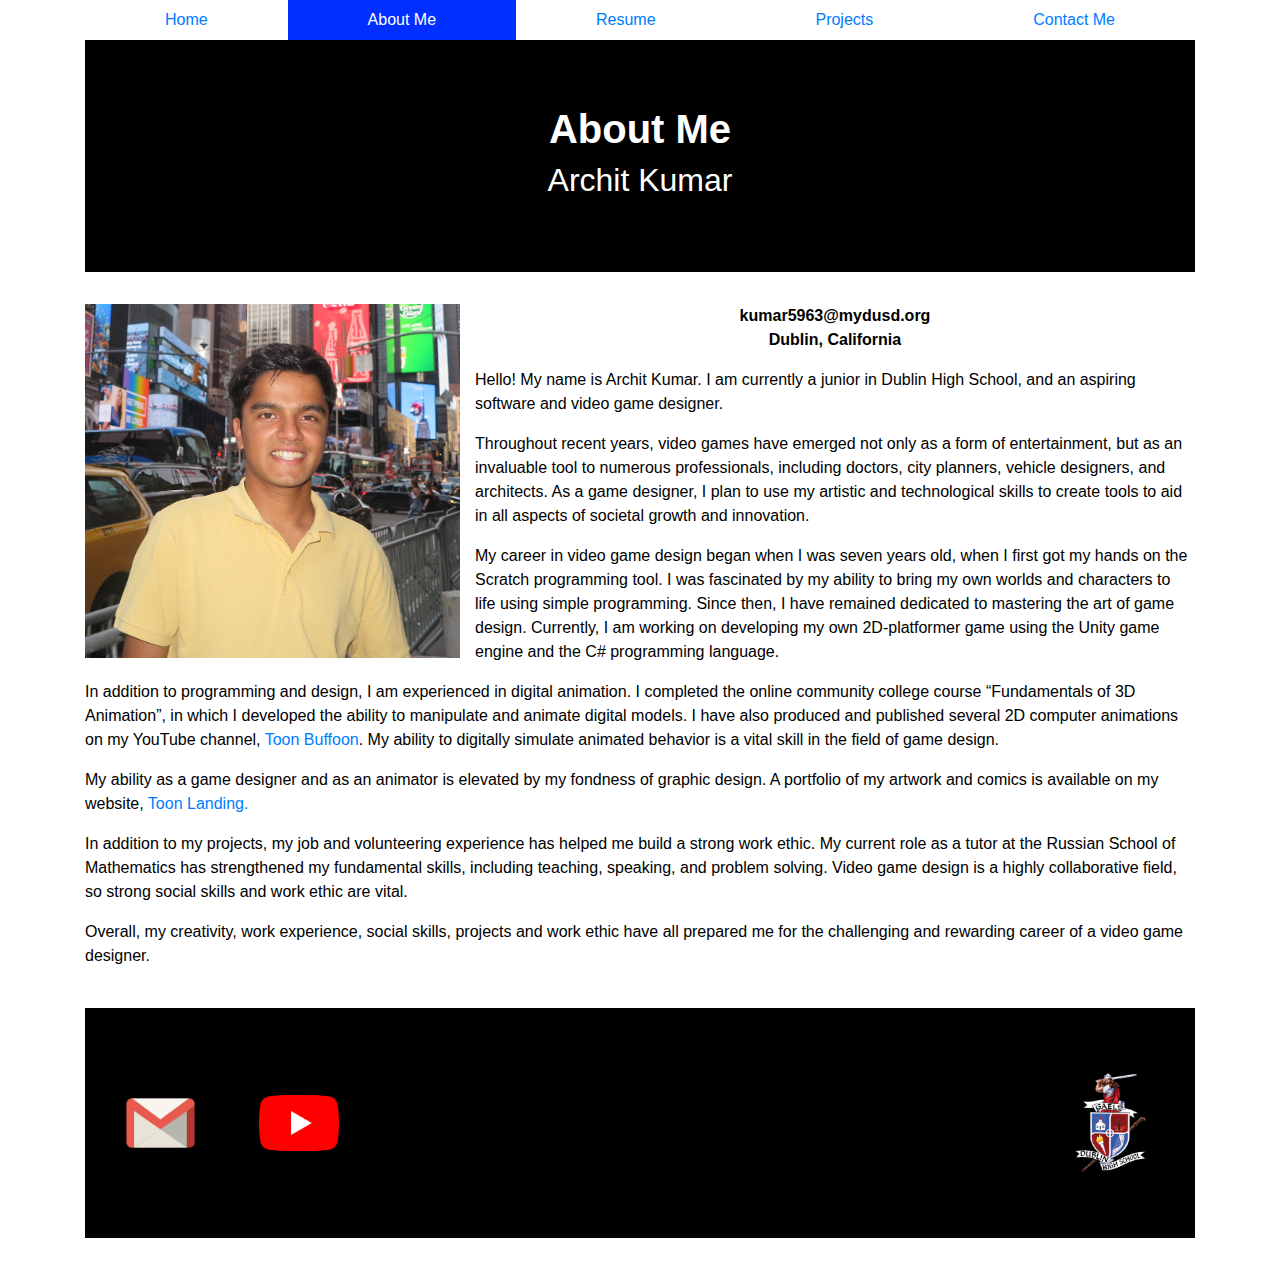
==== Kumar_AboutMe.html @ e9b70eb0 "Updated Resume" ====
<!DOCTYPE html>
<html>
<head>
  <link href="./Bootstrap_4.3.1/css/bootstrap.css" rel="stylesheet type="text.css">
</head>

<!--Creates a container for all of the content on the page-->
<div class="container" />

<body>

  <!--following code is from getbootstrap.com - Navs - Fill and Justify (https://getbootstrap.com/docs/4.3/components/navs/). This creates a navigation bar for my page-->
  <ul class="nav nav-pills nav-fill">
    <li class="nav-item">
      <a class="nav-link" href="index.html">Home</a>
    </li>
    <li class="nav-item">
      <a class="nav-link active" href="Kumar_AboutMe.html">About Me</a>
    </li>
    <li class="nav-item">
      <a class="nav-link" href="Kumar_Resume.html">Resume</a>
    </li>
    <li class="nav-item">
      <a class="nav-link" href="Kumar_Projects.html">Projects</a>
    </li>
    <li class="nav-item">
      <a class="nav-link" href="Kumar_ContactMe.html">Contact Me</a>
    </li>
  </ul>

  <!--following code is from getbootstrap.com - Jumbotrons - Fluid Jumbotron-->
  <div class="jumbotron jumbotron-fluid">
    <div class="container BannerText home-page-header">
      <h1><strong>About Me</strong></h1>
      <h2>Archit Kumar</h2>
    </div>
  </div>

  <img src="./Images/Archit.jpeg" class="AboutMePic" width="375" />

  <p class="contactinfo">kumar5963@mydusd.org</br>Dublin, California</p>

  <p>Hello! My name is Archit Kumar. I am currently a junior in Dublin High School, and an aspiring software and video game designer. </p>

  <p>Throughout recent years, video games have emerged not only as a form of entertainment, but as an invaluable tool to numerous professionals, including doctors, city planners, vehicle designers, and architects. As a game designer, I plan to use my artistic and technological skills to create tools to aid in all aspects of societal growth and innovation.</p>

  <p>My career in video game design began when I was seven years old, when I first got my hands on the Scratch programming tool. I was fascinated by my ability to bring my own worlds and characters to life using simple programming. Since then, I have remained dedicated to mastering the art of game design. Currently, I am working on developing my own 2D-platformer game using the Unity game engine and the C# programming language.</p>

  <p>In addition to programming and design, I am experienced in digital animation. I completed the online community college course “Fundamentals of 3D Animation”, in which I developed the ability to manipulate and animate digital models. I have also produced and published several 2D computer animations on my YouTube channel, <a href="https://www.youtube.com/channel/UCGNcKt-GpncchY4-xi8t6jw" target="blank">Toon Buffoon</a>. My ability to digitally simulate animated behavior is a vital skill in the field of game design.</p>
  
  <p>My ability as a game designer and as an animator is elevated by my fondness of graphic design. A portfolio of my artwork and comics is available on my website, <a href="https://toonlanding.weebly.com" target="_blank">Toon Landing.</a></p>


  <p>In addition to my projects, my job and volunteering experience has helped me build a strong work ethic. My current role as a tutor at the Russian School of Mathematics has strengthened my fundamental skills, including teaching, speaking, and problem solving. Video game design is a highly collaborative field, so strong social skills and work ethic are vital. </p>

  <p>Overall, my creativity, work experience, social skills, projects and work ethic have all prepared me for the challenging and rewarding career of a video game designer.</p>

  </br>
  
  <!--Following code from: https://getbootstrap.com/docs/4.3/components/jumbotron/ -->
  <div class="jumbotron jumbotron-fluid">
    <div class="container">
      <a href="mailto:kumar5963@mydusd.org" target="_blank"><img src="./Images/gmail.png" height="50" class="email-button"/></a>
      <a href="https://www.youtube.com/channel/UCGNcKt-GpncchY4-xi8t6jw" target="_blank"><img src="./Images/youtube.png" height="100" class="instagram"" /></a>
      <img src="./Images/DHS2.png" class="dhs" height="100" />
    </div>
  </div>

<!--Ends the div that wraps up all the page content-->
</div>

</body>
</html>
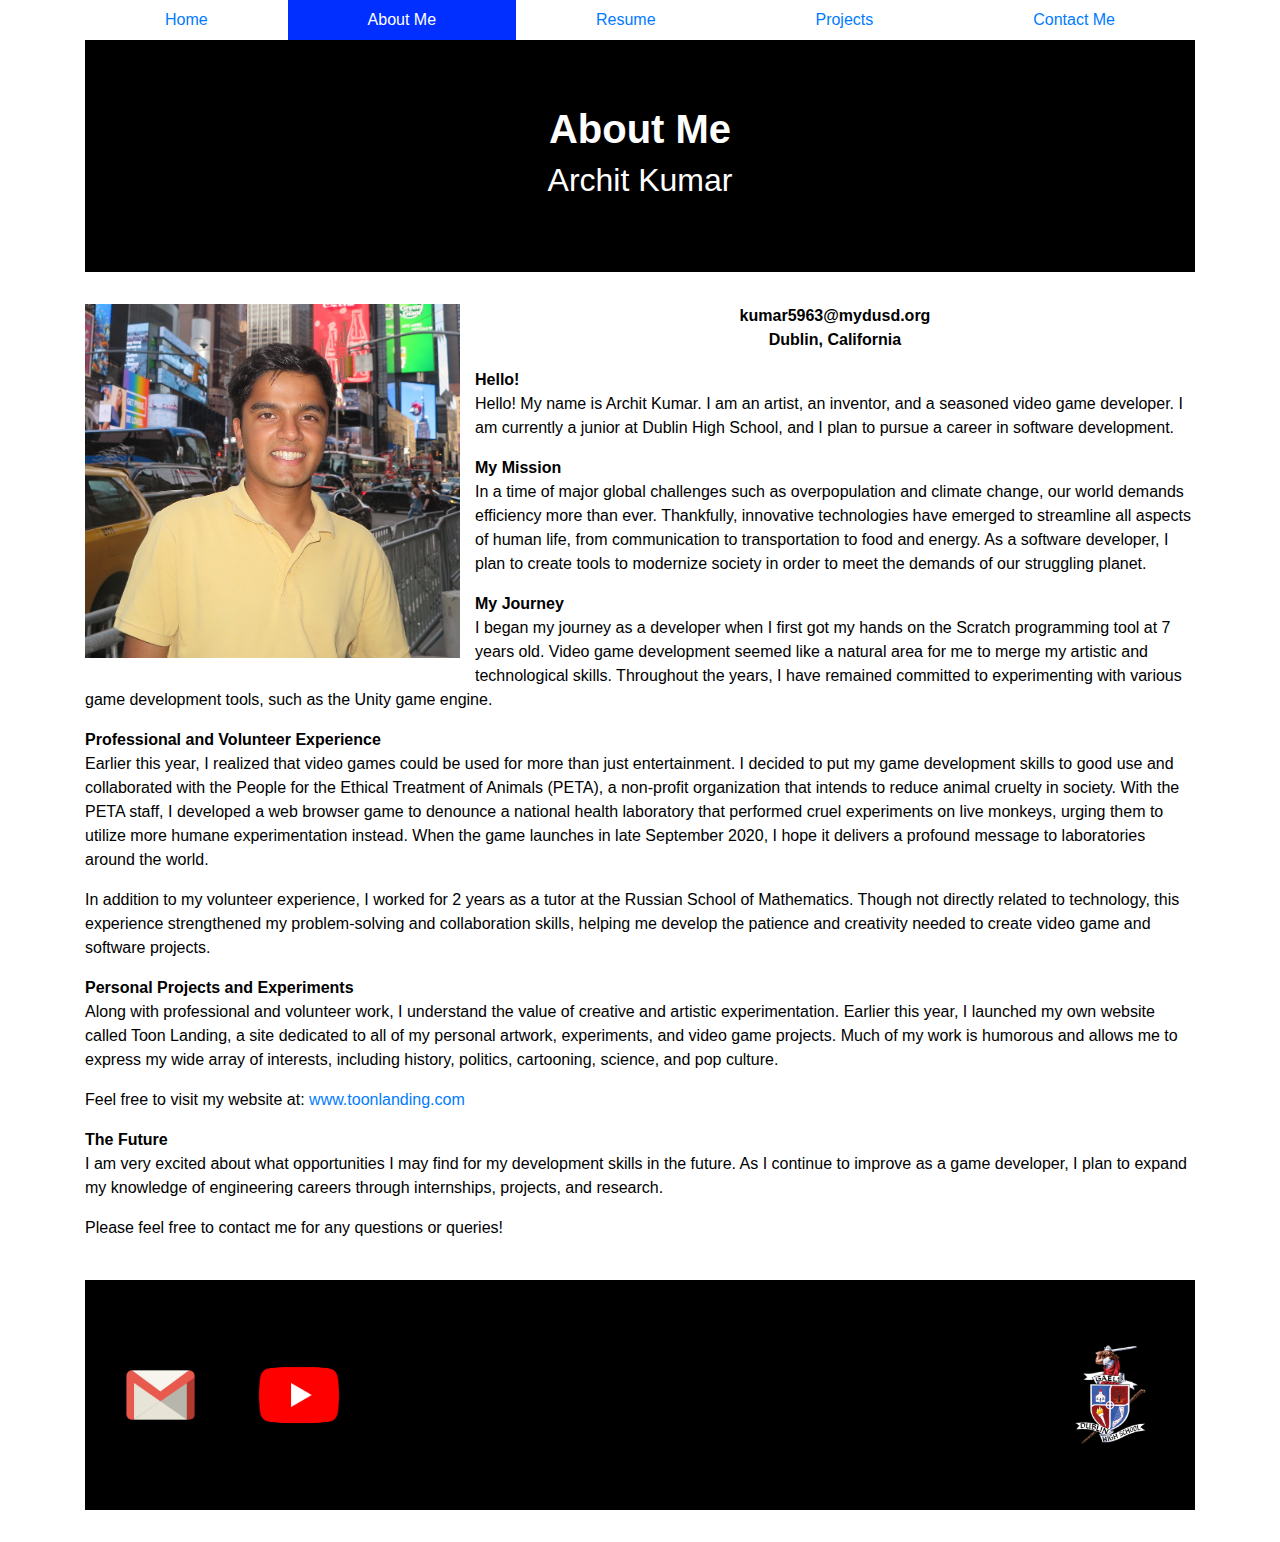
==== commit c187317c: "Updated About Me description" ====
--- a/Kumar_AboutMe.html
+++ b/Kumar_AboutMe.html
@@ -40,20 +40,27 @@
 
   <p class="contactinfo">kumar5963@mydusd.org</br>Dublin, California</p>
 
-  <p>Hello! My name is Archit Kumar. I am currently a junior in Dublin High School, and an aspiring software and video game designer. </p>
+  <strong>Hello!</strong>
+  <p>Hello! My name is Archit Kumar. I am an artist, an inventor, and a seasoned video game developer. I am currently a junior at Dublin High School, and I plan to pursue a career in software development.</p>
 
-  <p>Throughout recent years, video games have emerged not only as a form of entertainment, but as an invaluable tool to numerous professionals, including doctors, city planners, vehicle designers, and architects. As a game designer, I plan to use my artistic and technological skills to create tools to aid in all aspects of societal growth and innovation.</p>
+  <strong>My Mission</strong>
+  <p>In a time of major global challenges such as overpopulation and climate change, our world demands efficiency more than ever. Thankfully, innovative technologies have emerged to streamline all aspects of human life, from communication to transportation to food and energy. As a software developer, I plan to create tools to modernize society in order to meet the demands of our struggling planet.</p>
 
-  <p>My career in video game design began when I was seven years old, when I first got my hands on the Scratch programming tool. I was fascinated by my ability to bring my own worlds and characters to life using simple programming. Since then, I have remained dedicated to mastering the art of game design. Currently, I am working on developing my own 2D-platformer game using the Unity game engine and the C# programming language.</p>
+  <strong>My Journey</strong>
+  <p>I began my journey as a developer when I first got my hands on the Scratch programming tool at 7 years old. Video game development seemed like a natural area for me to merge my artistic and technological skills. Throughout the years, I have remained committed to experimenting with various game development tools, such as the Unity game engine. </p>
 
-  <p>In addition to programming and design, I am experienced in digital animation. I completed the online community college course “Fundamentals of 3D Animation”, in which I developed the ability to manipulate and animate digital models. I have also produced and published several 2D computer animations on my YouTube channel, <a href="https://www.youtube.com/channel/UCGNcKt-GpncchY4-xi8t6jw" target="blank">Toon Buffoon</a>. My ability to digitally simulate animated behavior is a vital skill in the field of game design.</p>
+  <strong>Professional and Volunteer Experience</strong>
+  <p>Earlier this year, I realized that video games could be used for more than just entertainment. I decided to put my game development skills to good use and collaborated with the People for the Ethical Treatment of Animals (PETA), a non-profit organization that intends to reduce animal cruelty in society. With the PETA staff, I developed a web browser game to denounce a national health laboratory that performed cruel experiments on live monkeys, urging them to utilize more humane experimentation instead. When the game launches in late September 2020, I hope it delivers a profound message to laboratories around the world. </p>
+
+  <p>In addition to my volunteer experience, I worked for 2 years as a tutor at the Russian School of Mathematics. Though not directly related to technology, this experience strengthened my problem-solving and collaboration skills, helping me develop the patience and creativity needed to create video game and software projects.</p>
   
-  <p>My ability as a game designer and as an animator is elevated by my fondness of graphic design. A portfolio of my artwork and comics is available on my website, <a href="https://toonlanding.weebly.com" target="_blank">Toon Landing.</a></p>
+  <strong>Personal Projects and Experiments</strong>
+  <p>Along with professional and volunteer work, I understand the value of creative and artistic experimentation. Earlier this year, I launched my own website called Toon Landing, a site dedicated to all of my personal artwork, experiments, and video game projects. Much of my work is humorous and allows me to express my wide array of interests, including history, politics, cartooning, science, and pop culture.</p>
+  <p>Feel free to visit my website at: <a href="http://toonlanding.com">www.toonlanding.com</a></p>
 
-
-  <p>In addition to my projects, my job and volunteering experience has helped me build a strong work ethic. My current role as a tutor at the Russian School of Mathematics has strengthened my fundamental skills, including teaching, speaking, and problem solving. Video game design is a highly collaborative field, so strong social skills and work ethic are vital. </p>
-
-  <p>Overall, my creativity, work experience, social skills, projects and work ethic have all prepared me for the challenging and rewarding career of a video game designer.</p>
+  <strong>The Future</strong>
+  <p>I am very excited about what opportunities I may find for my development skills in the future. As I continue to improve as a game developer, I plan to expand my knowledge of engineering careers through internships, projects, and research.</p>
+  <p>Please feel free to contact me for any questions or queries!</p> 
 
   </br>
   
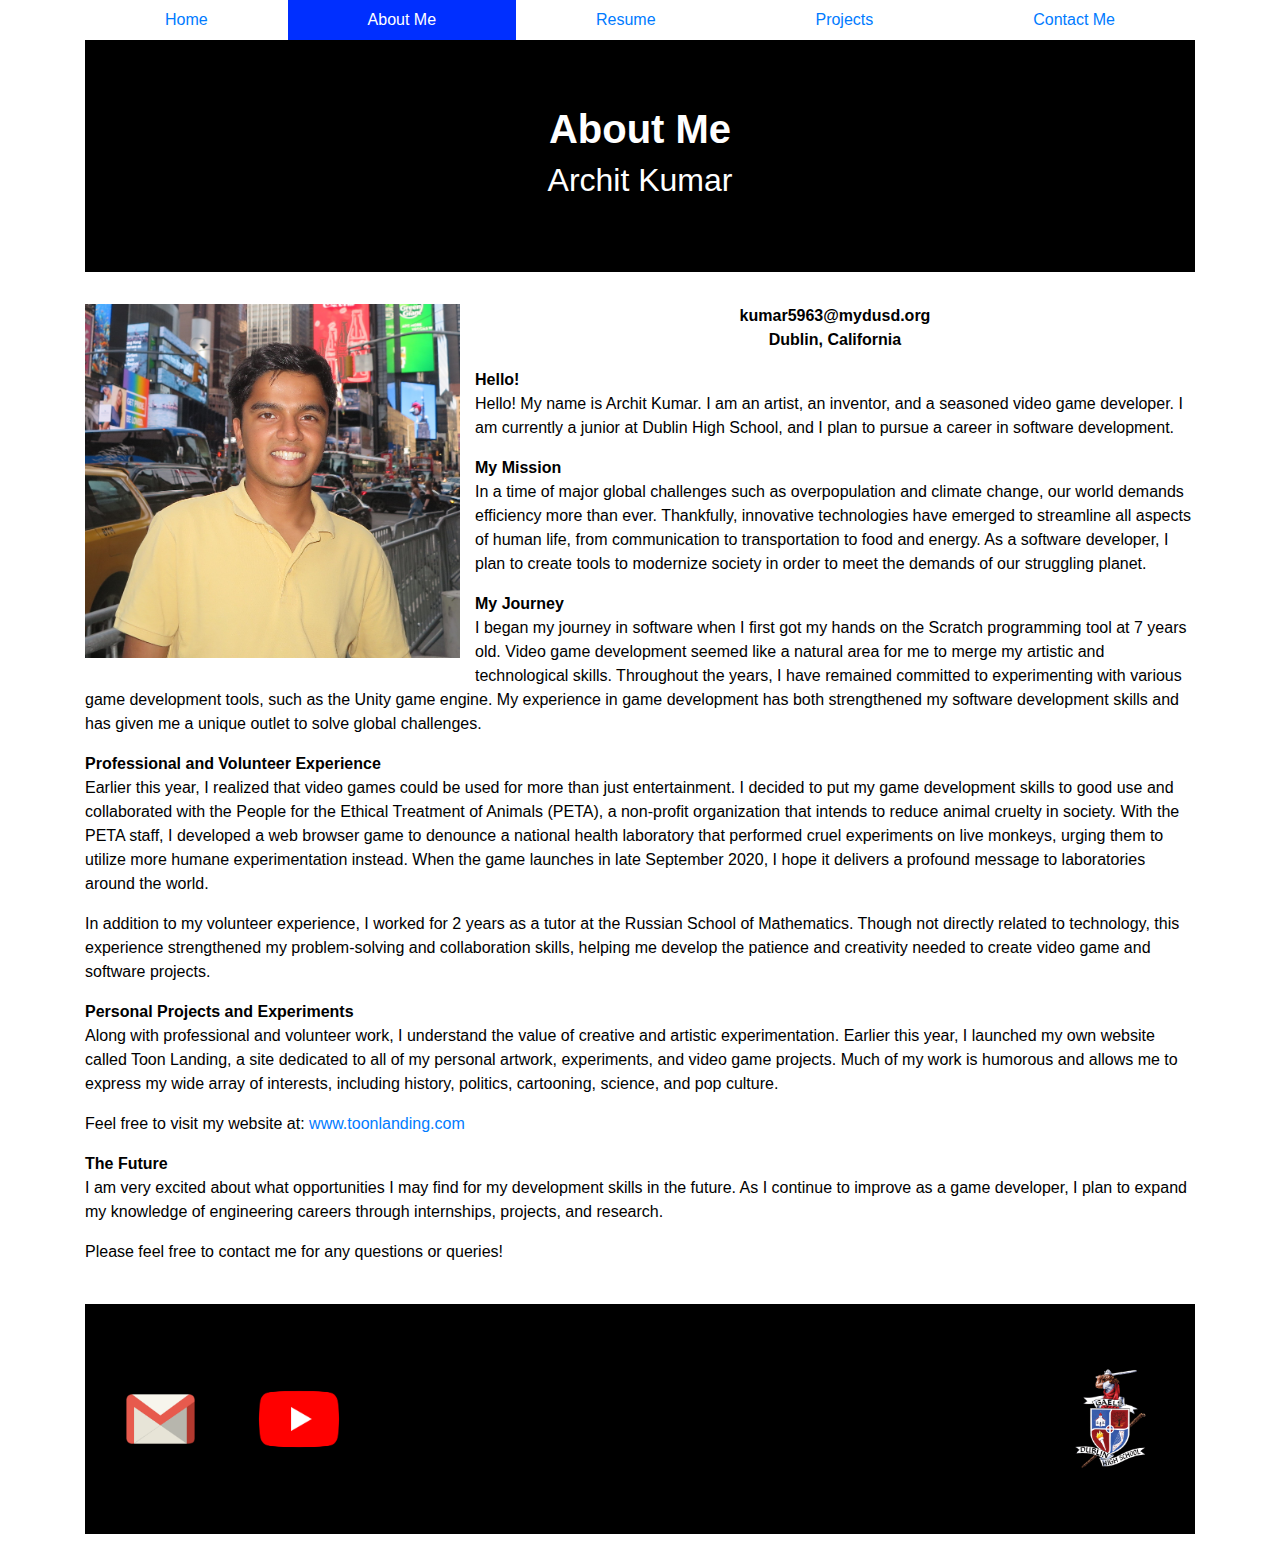
==== commit 39aeea19: "Minor tweaks to About me" ====
--- a/Kumar_AboutMe.html
+++ b/Kumar_AboutMe.html
@@ -47,7 +47,7 @@
   <p>In a time of major global challenges such as overpopulation and climate change, our world demands efficiency more than ever. Thankfully, innovative technologies have emerged to streamline all aspects of human life, from communication to transportation to food and energy. As a software developer, I plan to create tools to modernize society in order to meet the demands of our struggling planet.</p>
 
   <strong>My Journey</strong>
-  <p>I began my journey as a developer when I first got my hands on the Scratch programming tool at 7 years old. Video game development seemed like a natural area for me to merge my artistic and technological skills. Throughout the years, I have remained committed to experimenting with various game development tools, such as the Unity game engine. </p>
+  <p>I began my journey in software when I first got my hands on the Scratch programming tool at 7 years old. Video game development seemed like a natural area for me to merge my artistic and technological skills. Throughout the years, I have remained committed to experimenting with various game development tools, such as the Unity game engine. My experience in game development has both strengthened my software development skills and has given me a unique outlet to solve global challenges.</p>
 
   <strong>Professional and Volunteer Experience</strong>
   <p>Earlier this year, I realized that video games could be used for more than just entertainment. I decided to put my game development skills to good use and collaborated with the People for the Ethical Treatment of Animals (PETA), a non-profit organization that intends to reduce animal cruelty in society. With the PETA staff, I developed a web browser game to denounce a national health laboratory that performed cruel experiments on live monkeys, urging them to utilize more humane experimentation instead. When the game launches in late September 2020, I hope it delivers a profound message to laboratories around the world. </p>
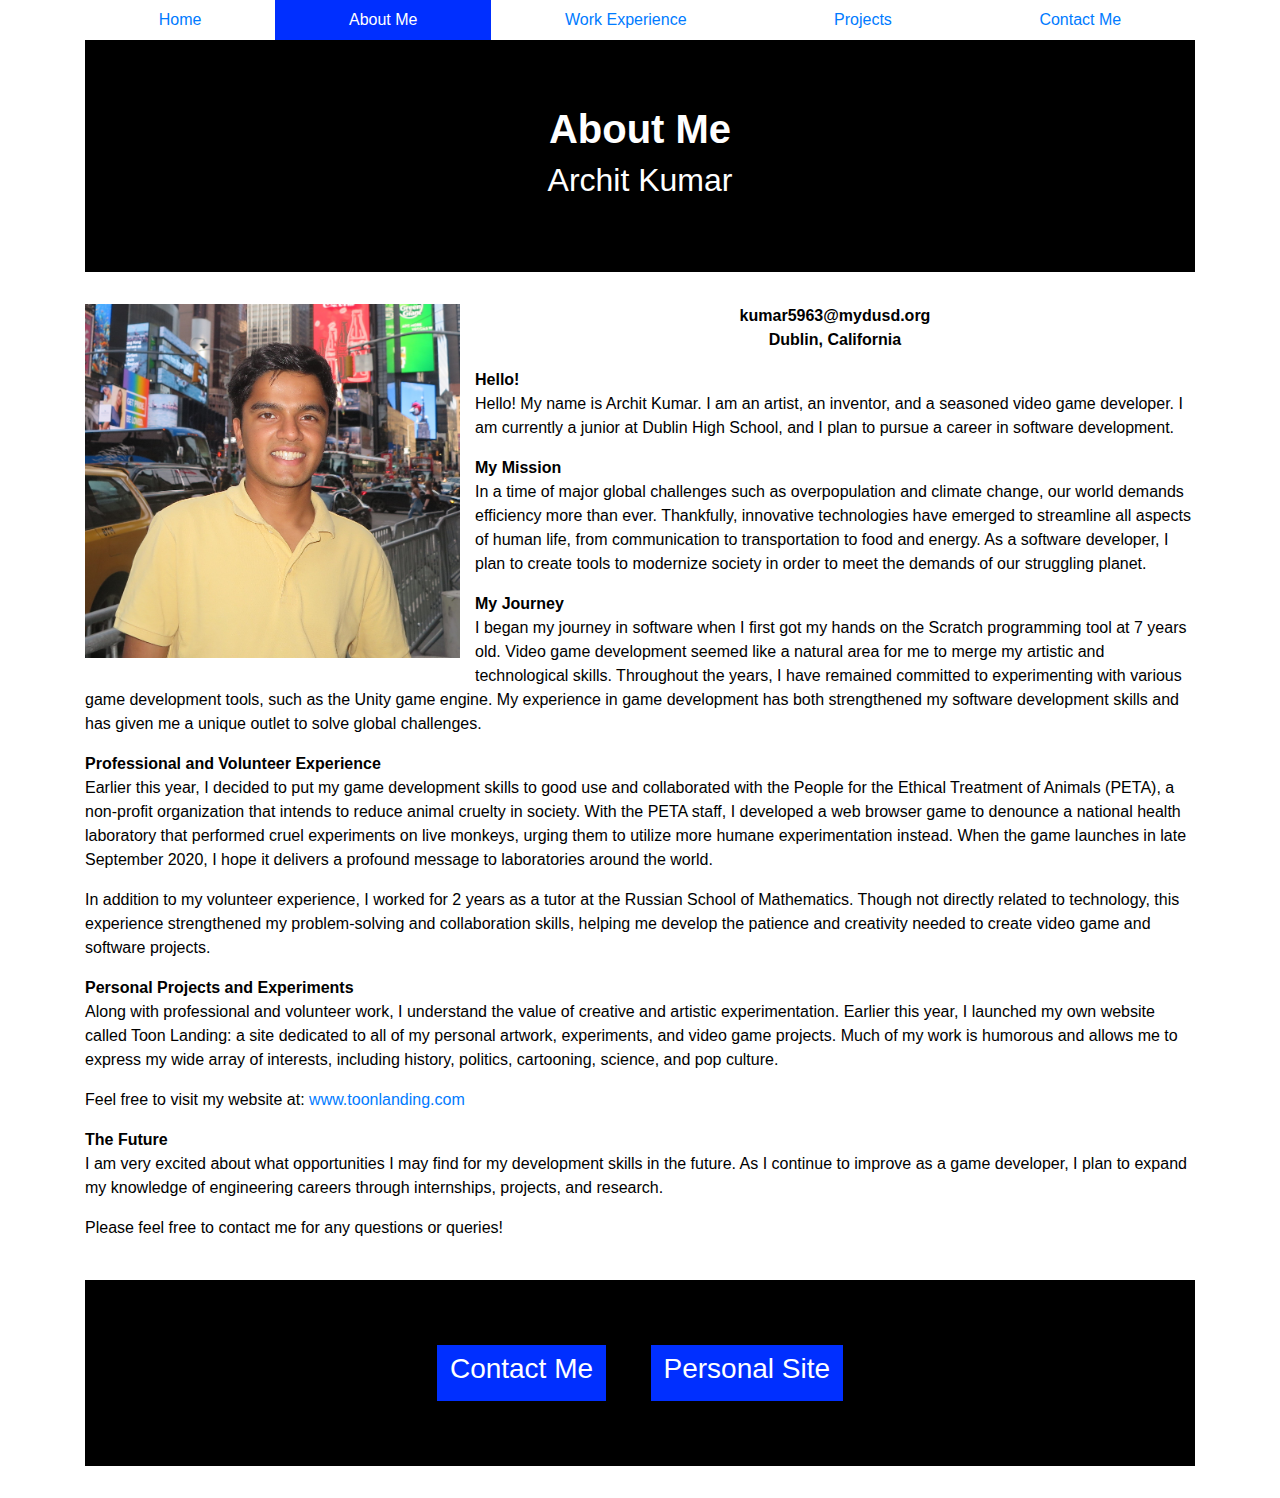
==== commit f634f426: "Updated Footer" ====
--- a/Kumar_AboutMe.html
+++ b/Kumar_AboutMe.html
@@ -18,7 +18,7 @@
       <a class="nav-link active" href="Kumar_AboutMe.html">About Me</a>
     </li>
     <li class="nav-item">
-      <a class="nav-link" href="Kumar_Resume.html">Resume</a>
+      <a class="nav-link" href="Kumar_Resume.html">Work Experience</a>
     </li>
     <li class="nav-item">
       <a class="nav-link" href="Kumar_Projects.html">Projects</a>
@@ -50,13 +50,13 @@
   <p>I began my journey in software when I first got my hands on the Scratch programming tool at 7 years old. Video game development seemed like a natural area for me to merge my artistic and technological skills. Throughout the years, I have remained committed to experimenting with various game development tools, such as the Unity game engine. My experience in game development has both strengthened my software development skills and has given me a unique outlet to solve global challenges.</p>
 
   <strong>Professional and Volunteer Experience</strong>
-  <p>Earlier this year, I realized that video games could be used for more than just entertainment. I decided to put my game development skills to good use and collaborated with the People for the Ethical Treatment of Animals (PETA), a non-profit organization that intends to reduce animal cruelty in society. With the PETA staff, I developed a web browser game to denounce a national health laboratory that performed cruel experiments on live monkeys, urging them to utilize more humane experimentation instead. When the game launches in late September 2020, I hope it delivers a profound message to laboratories around the world. </p>
+  <p>Earlier this year, I decided to put my game development skills to good use and collaborated with the People for the Ethical Treatment of Animals (PETA), a non-profit organization that intends to reduce animal cruelty in society. With the PETA staff, I developed a web browser game to denounce a national health laboratory that performed cruel experiments on live monkeys, urging them to utilize more humane experimentation instead. When the game launches in late September 2020, I hope it delivers a profound message to laboratories around the world. </p>
 
   <p>In addition to my volunteer experience, I worked for 2 years as a tutor at the Russian School of Mathematics. Though not directly related to technology, this experience strengthened my problem-solving and collaboration skills, helping me develop the patience and creativity needed to create video game and software projects.</p>
   
   <strong>Personal Projects and Experiments</strong>
-  <p>Along with professional and volunteer work, I understand the value of creative and artistic experimentation. Earlier this year, I launched my own website called Toon Landing, a site dedicated to all of my personal artwork, experiments, and video game projects. Much of my work is humorous and allows me to express my wide array of interests, including history, politics, cartooning, science, and pop culture.</p>
-  <p>Feel free to visit my website at: <a href="http://toonlanding.com">www.toonlanding.com</a></p>
+  <p>Along with professional and volunteer work, I understand the value of creative and artistic experimentation. Earlier this year, I launched my own website called Toon Landing: a site dedicated to all of my personal artwork, experiments, and video game projects. Much of my work is humorous and allows me to express my wide array of interests, including history, politics, cartooning, science, and pop culture.</p>
+  <p>Feel free to visit my website at: <a href="http://toonlanding.com" target="_blank">www.toonlanding.com</a></p>
 
   <strong>The Future</strong>
   <p>I am very excited about what opportunities I may find for my development skills in the future. As I continue to improve as a game developer, I plan to expand my knowledge of engineering careers through internships, projects, and research.</p>
@@ -66,12 +66,11 @@
   
   <!--Following code from: https://getbootstrap.com/docs/4.3/components/jumbotron/ -->
   <div class="jumbotron jumbotron-fluid">
-    <div class="container">
-      <a href="mailto:kumar5963@mydusd.org" target="_blank"><img src="./Images/gmail.png" height="50" class="email-button"/></a>
-      <a href="https://www.youtube.com/channel/UCGNcKt-GpncchY4-xi8t6jw" target="_blank"><img src="./Images/youtube.png" height="100" class="instagram"" /></a>
-      <img src="./Images/DHS2.png" class="dhs" height="100" />
+      <div class="container home-page-header">
+        <a class="btn btn-primary" href="Kumar_ContactMe.html" role="button" style="margin-right: 40px;"><h3>Contact Me</h3></a>
+        <a class="btn btn-primary" href="http://toonlanding.com" target="_blank" role="button"><h3>Personal Site</h3></a>
+      </div>
     </div>
-  </div>
 
 <!--Ends the div that wraps up all the page content-->
 </div>
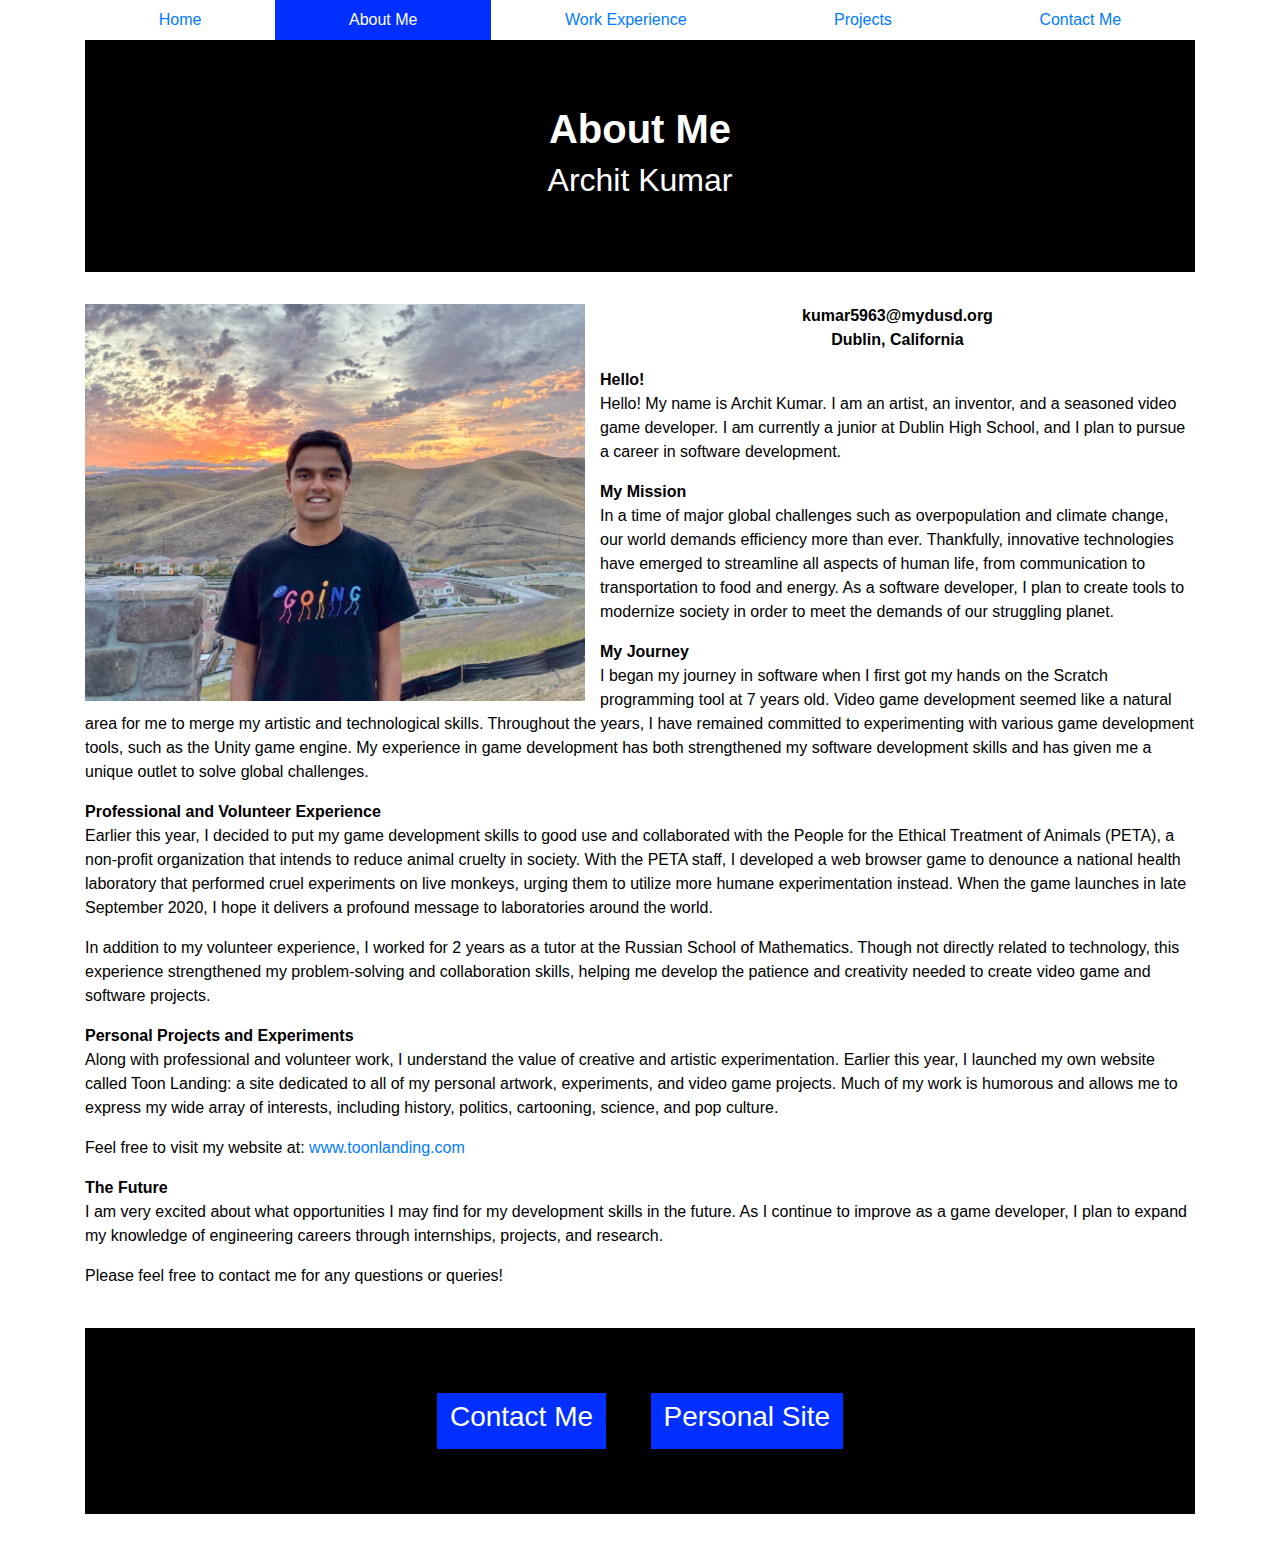
==== commit b24a2887: "Changed About Me photo" ====
--- a/Kumar_AboutMe.html
+++ b/Kumar_AboutMe.html
@@ -36,7 +36,7 @@
     </div>
   </div>
 
-  <img src="./Images/Archit.jpeg" class="AboutMePic" width="375" />
+  <img src="./Images/Archit2.jpg" class="AboutMePic" width="375" />
 
   <p class="contactinfo">kumar5963@mydusd.org</br>Dublin, California</p>
 
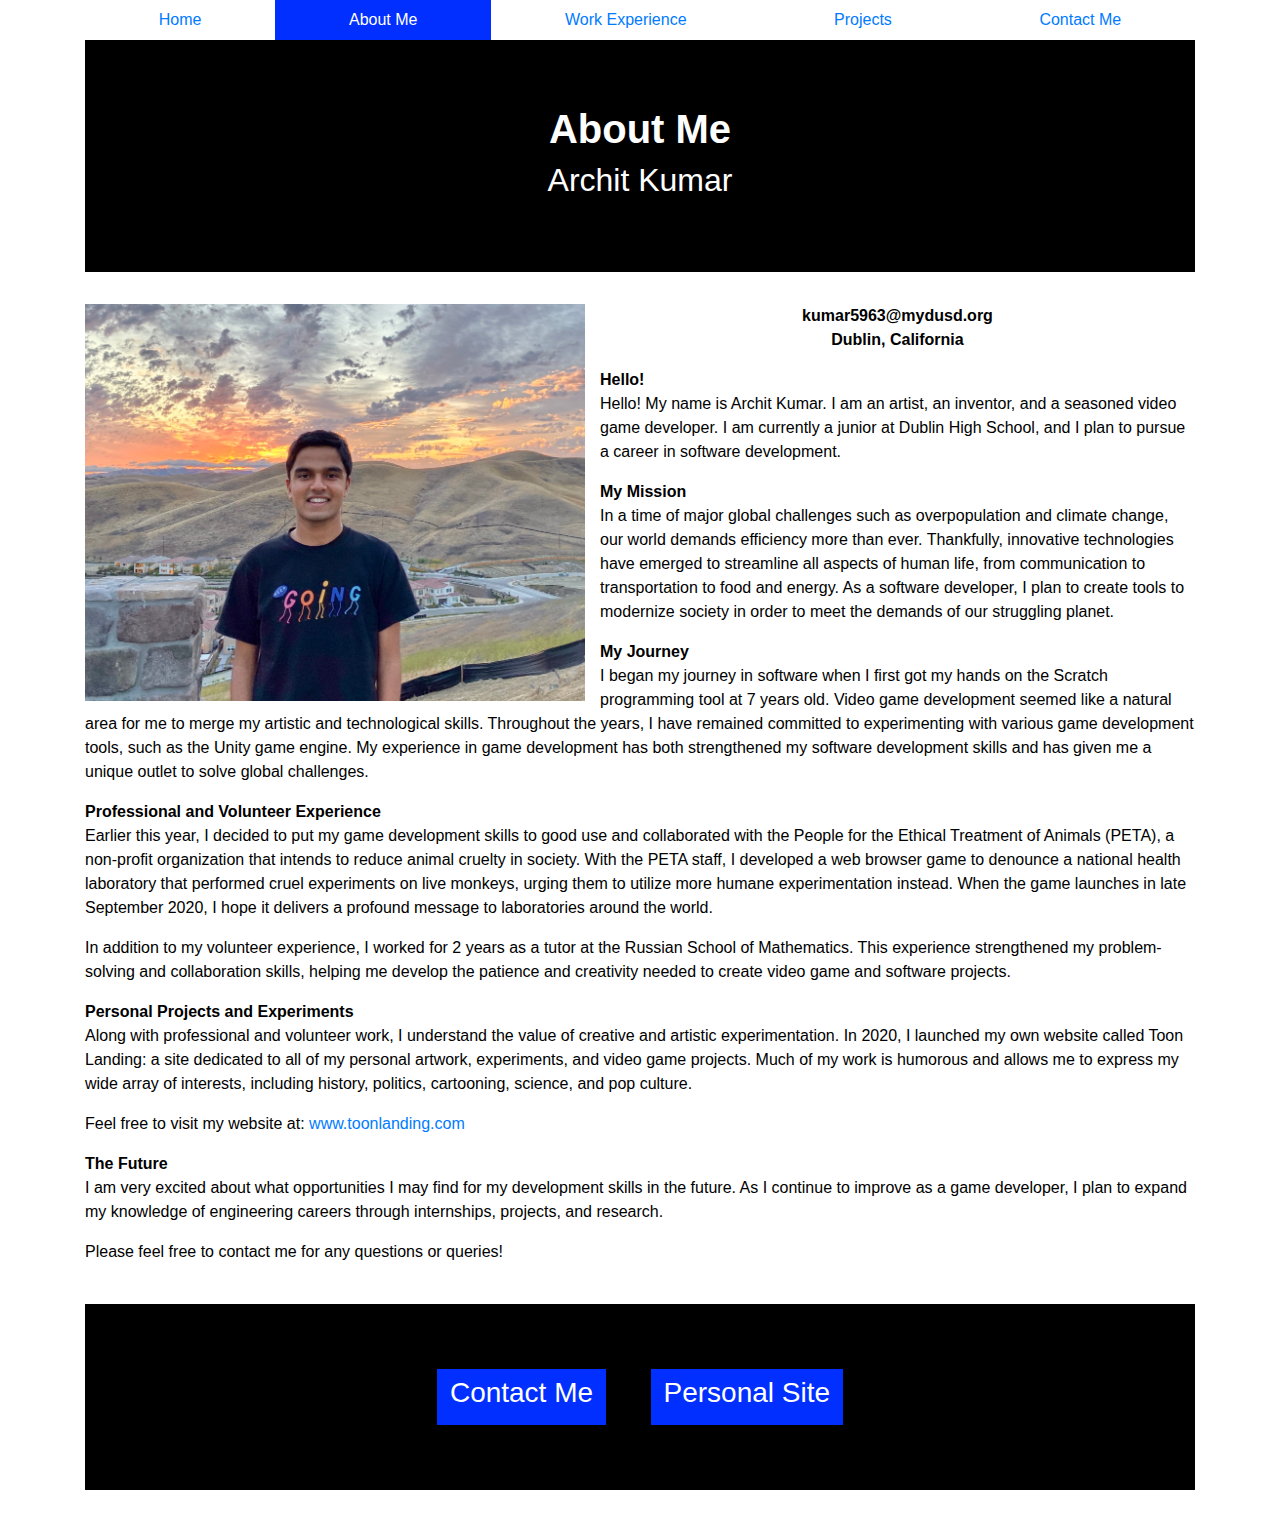
==== commit ad8aab7c: "Update About Me" ====
--- a/Kumar_AboutMe.html
+++ b/Kumar_AboutMe.html
@@ -52,10 +52,10 @@
   <strong>Professional and Volunteer Experience</strong>
   <p>Earlier this year, I decided to put my game development skills to good use and collaborated with the People for the Ethical Treatment of Animals (PETA), a non-profit organization that intends to reduce animal cruelty in society. With the PETA staff, I developed a web browser game to denounce a national health laboratory that performed cruel experiments on live monkeys, urging them to utilize more humane experimentation instead. When the game launches in late September 2020, I hope it delivers a profound message to laboratories around the world. </p>
 
-  <p>In addition to my volunteer experience, I worked for 2 years as a tutor at the Russian School of Mathematics. Though not directly related to technology, this experience strengthened my problem-solving and collaboration skills, helping me develop the patience and creativity needed to create video game and software projects.</p>
+  <p>In addition to my volunteer experience, I worked for 2 years as a tutor at the Russian School of Mathematics. This experience strengthened my problem-solving and collaboration skills, helping me develop the patience and creativity needed to create video game and software projects.</p>
   
   <strong>Personal Projects and Experiments</strong>
-  <p>Along with professional and volunteer work, I understand the value of creative and artistic experimentation. Earlier this year, I launched my own website called Toon Landing: a site dedicated to all of my personal artwork, experiments, and video game projects. Much of my work is humorous and allows me to express my wide array of interests, including history, politics, cartooning, science, and pop culture.</p>
+  <p>Along with professional and volunteer work, I understand the value of creative and artistic experimentation. In 2020, I launched my own website called Toon Landing: a site dedicated to all of my personal artwork, experiments, and video game projects. Much of my work is humorous and allows me to express my wide array of interests, including history, politics, cartooning, science, and pop culture.</p>
   <p>Feel free to visit my website at: <a href="http://toonlanding.com" target="_blank">www.toonlanding.com</a></p>
 
   <strong>The Future</strong>
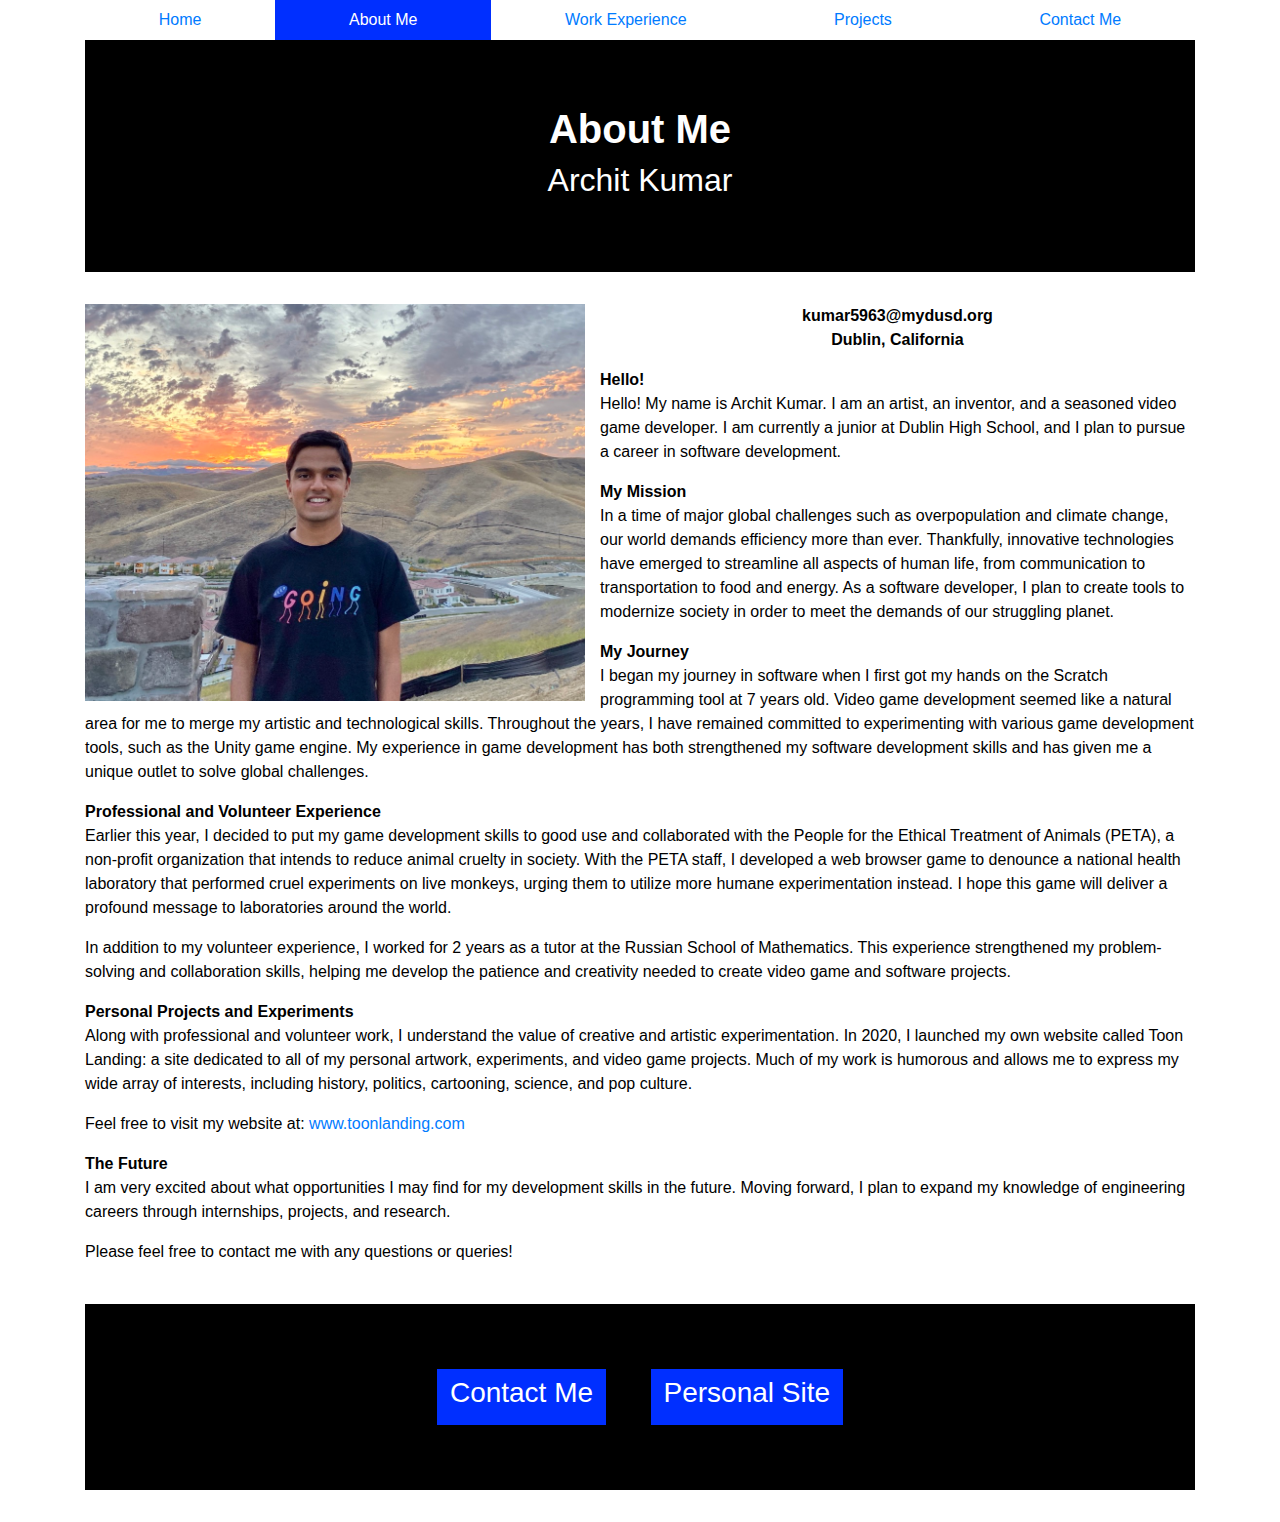
==== commit d512ea64: "Update About Me" ====
--- a/Kumar_AboutMe.html
+++ b/Kumar_AboutMe.html
@@ -50,7 +50,7 @@
   <p>I began my journey in software when I first got my hands on the Scratch programming tool at 7 years old. Video game development seemed like a natural area for me to merge my artistic and technological skills. Throughout the years, I have remained committed to experimenting with various game development tools, such as the Unity game engine. My experience in game development has both strengthened my software development skills and has given me a unique outlet to solve global challenges.</p>
 
   <strong>Professional and Volunteer Experience</strong>
-  <p>Earlier this year, I decided to put my game development skills to good use and collaborated with the People for the Ethical Treatment of Animals (PETA), a non-profit organization that intends to reduce animal cruelty in society. With the PETA staff, I developed a web browser game to denounce a national health laboratory that performed cruel experiments on live monkeys, urging them to utilize more humane experimentation instead. When the game launches in late September 2020, I hope it delivers a profound message to laboratories around the world. </p>
+  <p>Earlier this year, I decided to put my game development skills to good use and collaborated with the People for the Ethical Treatment of Animals (PETA), a non-profit organization that intends to reduce animal cruelty in society. With the PETA staff, I developed a web browser game to denounce a national health laboratory that performed cruel experiments on live monkeys, urging them to utilize more humane experimentation instead. I hope this game will deliver a profound message to laboratories around the world. </p>
 
   <p>In addition to my volunteer experience, I worked for 2 years as a tutor at the Russian School of Mathematics. This experience strengthened my problem-solving and collaboration skills, helping me develop the patience and creativity needed to create video game and software projects.</p>
   
@@ -59,8 +59,8 @@
   <p>Feel free to visit my website at: <a href="http://toonlanding.com" target="_blank">www.toonlanding.com</a></p>
 
   <strong>The Future</strong>
-  <p>I am very excited about what opportunities I may find for my development skills in the future. As I continue to improve as a game developer, I plan to expand my knowledge of engineering careers through internships, projects, and research.</p>
-  <p>Please feel free to contact me for any questions or queries!</p> 
+  <p>I am very excited about what opportunities I may find for my development skills in the future. Moving forward, I plan to expand my knowledge of engineering careers through internships, projects, and research.</p>
+  <p>Please feel free to contact me with any questions or queries!</p> 
 
   </br>
   
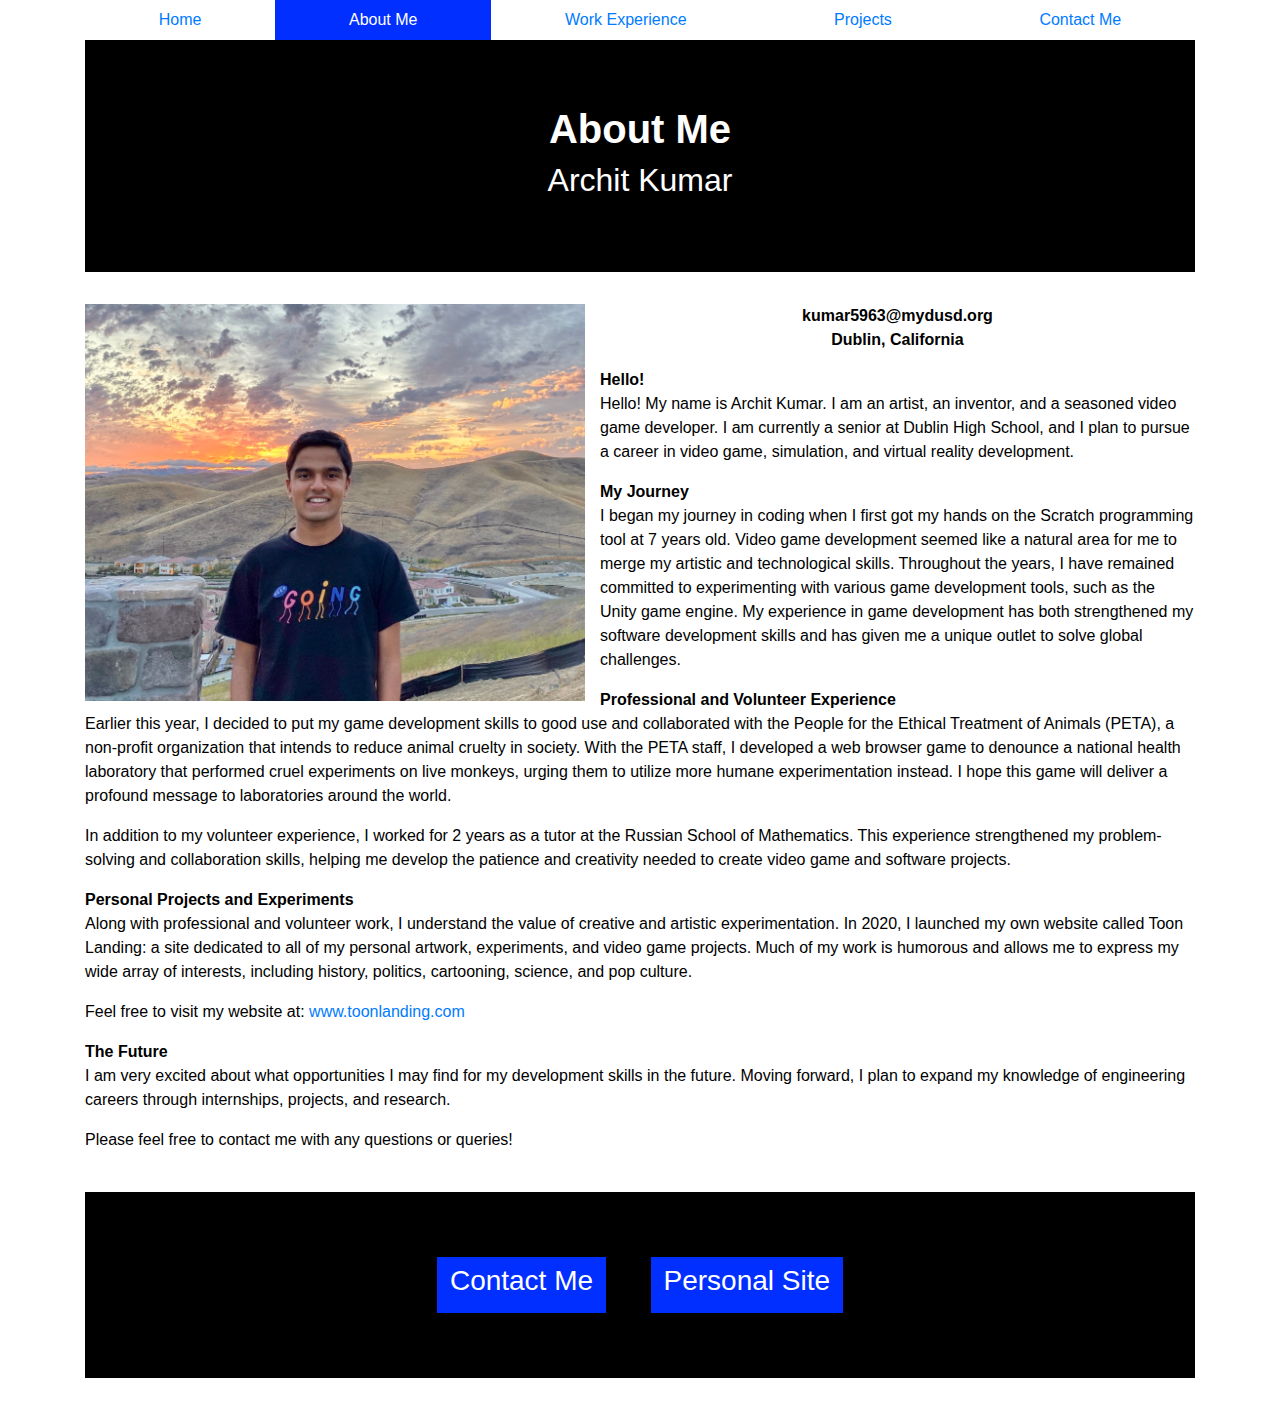
==== commit 304759b0: "Changed "About Me"" ====
--- a/Kumar_AboutMe.html
+++ b/Kumar_AboutMe.html
@@ -41,13 +41,10 @@
   <p class="contactinfo">kumar5963@mydusd.org</br>Dublin, California</p>
 
   <strong>Hello!</strong>
-  <p>Hello! My name is Archit Kumar. I am an artist, an inventor, and a seasoned video game developer. I am currently a junior at Dublin High School, and I plan to pursue a career in software development.</p>
-
-  <strong>My Mission</strong>
-  <p>In a time of major global challenges such as overpopulation and climate change, our world demands efficiency more than ever. Thankfully, innovative technologies have emerged to streamline all aspects of human life, from communication to transportation to food and energy. As a software developer, I plan to create tools to modernize society in order to meet the demands of our struggling planet.</p>
+  <p>Hello! My name is Archit Kumar. I am an artist, an inventor, and a seasoned video game developer. I am currently a senior at Dublin High School, and I plan to pursue a career in video game, simulation, and virtual reality development.</p>
 
   <strong>My Journey</strong>
-  <p>I began my journey in software when I first got my hands on the Scratch programming tool at 7 years old. Video game development seemed like a natural area for me to merge my artistic and technological skills. Throughout the years, I have remained committed to experimenting with various game development tools, such as the Unity game engine. My experience in game development has both strengthened my software development skills and has given me a unique outlet to solve global challenges.</p>
+  <p>I began my journey in coding when I first got my hands on the Scratch programming tool at 7 years old. Video game development seemed like a natural area for me to merge my artistic and technological skills. Throughout the years, I have remained committed to experimenting with various game development tools, such as the Unity game engine. My experience in game development has both strengthened my software development skills and has given me a unique outlet to solve global challenges.</p>
 
   <strong>Professional and Volunteer Experience</strong>
   <p>Earlier this year, I decided to put my game development skills to good use and collaborated with the People for the Ethical Treatment of Animals (PETA), a non-profit organization that intends to reduce animal cruelty in society. With the PETA staff, I developed a web browser game to denounce a national health laboratory that performed cruel experiments on live monkeys, urging them to utilize more humane experimentation instead. I hope this game will deliver a profound message to laboratories around the world. </p>
